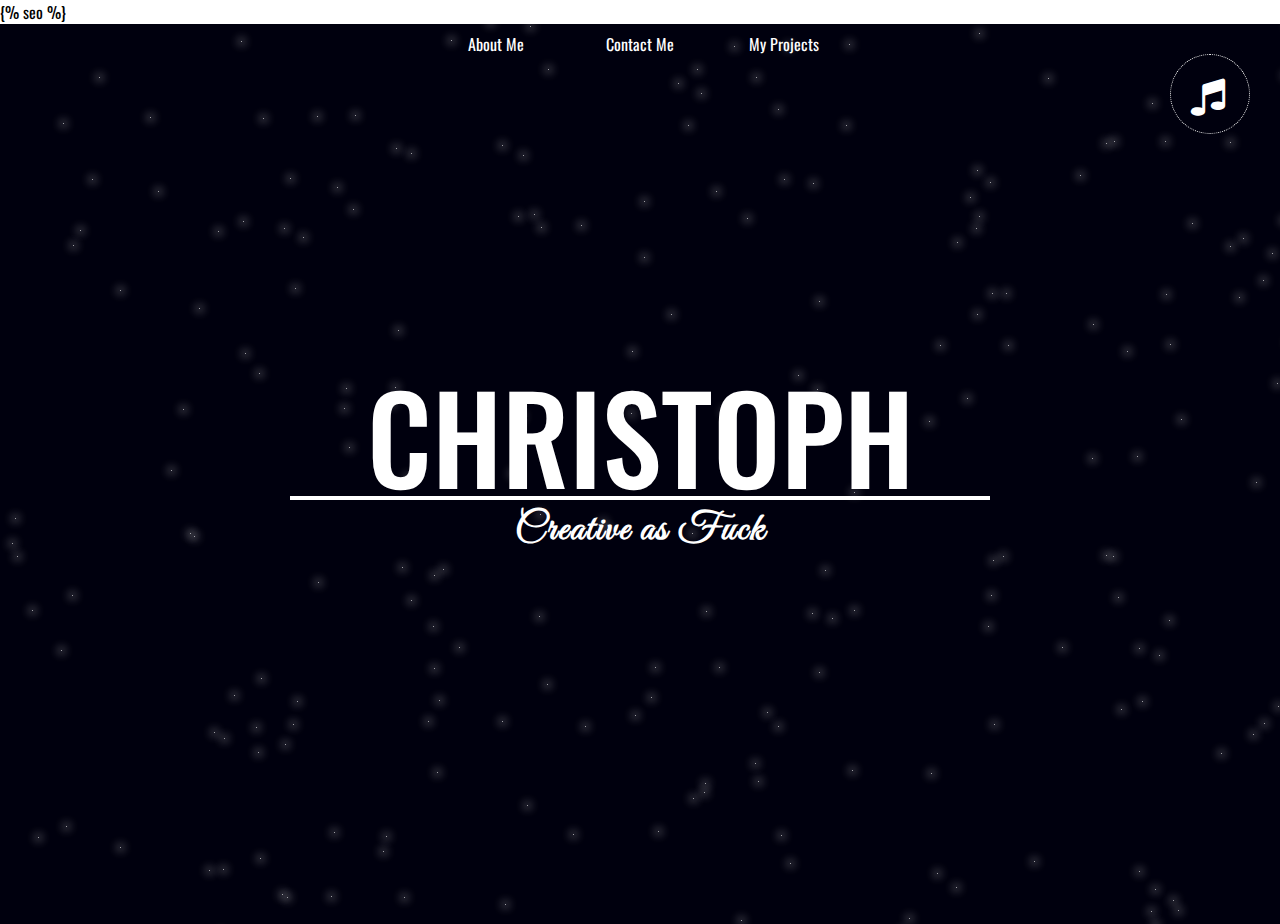
==== index.html @ e94439b6 "metadata" ====
<!DOCTYPE html>
<html>
  <head>
    <meta charset="utf-8">
    <meta name="viewport" content="width=device-width, initial-scale=1.0">
    <meta name="description" content="The portfolio of Christopher William Nekich - A Budding Web Developer from Sydney, Australia">
    <title>Christopher William Nekich - A Web Development Portfolio</title>
    <link rel="stylesheet" href="css/style.css">
    <link rel="stylesheet" href="css/animation.css">
    <link href="https://maxcdn.bootstrapcdn.com/font-awesome/4.7.0/css/font-awesome.min.css" rel="stylesheet"></link>

    {% seo %}
  </head>
  <body class="leave">
    <!-- <audio loop id="player" src="https://res.cloudinary.com/dyqesnour/video/upload/v1514196187/Sunny_Levine_-_San_Francisco_Montage_geb35t.mp3" crossorigin="anonymous"></audio> -->
    <!-- <audio loop id="player" src="https://res.cloudinary.com/dyqesnour/video/upload/v1514629572/I_Can_t_Keep_Up_Original_Mix_glomul.mp3" crossorigin="anonymous"></audio> -->
    <!-- <audio loop id="player" src="https://res.cloudinary.com/dyqesnour/video/upload/v1514644801/all_the_wine_y2f2bf.mp3" crossorigin="anonymous"></audio> -->
    <!-- <audio loop id="player" src="https://res.cloudinary.com/dyqesnour/video/upload/v1514645318/03_Big_Light_eql1bw.mp3" crossorigin="anonymous"></audio> -->
    <!-- <audio loop id="player" src="https://res.cloudinary.com/dyqesnour/video/upload/v1514645449/Be_Mine_x8tppr.mp3" crossorigin="anonymous"></audio> -->
    <!-- <audio loop id="player" src="https://res.cloudinary.com/dyqesnour/video/upload/v1514646119/Your_Girl_t592ms.mp3" crossorigin="anonymous"></audio> -->
    <audio loop id="player" src="https://res.cloudinary.com/dyqesnour/video/upload/so_1.7/v1514646208/01_Intro_zr9d6h.mp3" crossorigin="anonymous"></audio>
    <!-- <audio loop id="player" src="https://res.cloudinary.com/dyqesnour/video/upload/v1514646500/04_Islands_ltidts.mp3" crossorigin="anonymous"></audio> -->


    <div class="container">
      <nav class="leave">
        <a class="aboutlink leave">About Me</a>
        <a class="contactlink leave">Contact Me</a>
        <a class="projectlink leave">My Projects</a>
      </nav>
        <!-- <div class="music"><i class="fa fa-music"></i></div> -->
      <div class="letters">
        <div id="c">C</div><div id="h">H</div><div id="r">R</div><div id="i">I</div><div id="s">S</div><div id="t">T</div><div id="o">O</div><div id="p">P</div><div id="h2">H</div>
      </div>
      <div class="subline"><h4>Creative as Fuck</h4></div>
      <div class="galaxy">
      </div>
    </div>



  <script src="js/main.js" charset="utf-8"></script>
  </body>
</html>
---- css/style.css ----
@import url("https://fonts.googleapis.com/css?family=Great+Vibes|Oswald:400,700");
* {
  margin: 0;
  padding: 0;
  box-sizing: border-box; }

body {
  /*background-color: rgb(0,0,14);*/
  font-family: "Oswald", sans-serif; }

nav {
  height: 40px;
  line-height: 40px;
  text-align: center;
  position: relative;
  /*width: 600px;*/
  /*left: 50%;*/
  /*transform: translateX(-50%);*/ }

nav, a {
  z-index: 16; }

.fade-out :not(.leave) {
  opacity: 0;
  transition: opacity 0.8s; }

.fade {
  display: none !important;
  transition: display 0.8s; }

.aboutlink, .contactlink, .projectlink {
  color: white;
  width: 120px;
  text-align: center;
  display: inline-block;
  margin: 0 10px;
  border-radius: 4px;
  z-index: 20;
  height: 40px;
  cursor: pointer; }

.aboutlink:hover {
  background-color: #58cee3; }

.contactlink:hover {
  background-color: #1f68bf; }

.projectlink:hover {
  background-color: #fe9593; }

.container {
  height: 100vh;
  width: 100vw;
  overflow: hidden;
  background-color: #00000e;
  position: relative; }

.music {
  position: absolute;
  color: white;
  margin: 0 auto;
  right: 30px;
  top: 30px;
  z-index: 20;
  font-size: 40px;
  text-align: center;
  border: 1px dotted white;
  line-height: 75px;
  padding-right: 5px;
  height: 80px;
  width: 80px;
  border-radius: 50%; }

.music:hover {
  cursor: pointer;
  color: black;
  background-color: rgba(255, 255, 255, 0.8); }

.letters {
  margin: 0 auto;
  width: 700px;
  text-align: center;
  position: relative;
  top: 34%;
  overflow: hidden;
  border-bottom: 4px solid white;
  /*opacity: 0.9;*/
  height: 130px;
  line-height: 130px;
  z-index: 1; }
  .letters * {
    color: white;
    display: inline-block;
    font-size: 120px;
    font-weight: 500; }

.subline {
  font-family: "Great Vibes", cursive;
  color: white;
  width: 330px;
  font-size: 40px;
  position: relative;
  margin: 0 auto;
  top: 34.5vh;
  overflow: hidden;
  z-index: 1;
  text-align: center;
  letter-spacing: 2px; }

.galaxy {
  height: 100%;
  width: 100%;
  position: absolute;
  top: 0;
  left: 0;
  z-index: 2; }

.star {
  width: 1px;
  height: 1px;
  border-radius: 50%;
  background-color: white;
  position: absolute;
  -webkit-box-shadow: 0 0 10px 2px white;
  -moz-box-shadow: 0 0 10px 2px white;
  box-shadow: 0 0 10px 2px white;
  opacity: 0.8;
  z-index: 2; }

@media only screen and (max-width: 420px) {
  .aboutlink, .contactlink, .projectlink {
    color: white;
    width: 80px;
    text-align: center;
    display: inline-block;
    margin: 0 10px;
    border-radius: 4px;
    z-index: 20;
    height: 40px;
    font-size: 16px; }

  .music {
    top: 50px; }

  .letters * {
    font-size: 44px; }

  .letters {
    width: 240px;
    line-height: 60px;
    height: 60px; }

  .subline {
    font-size: 20px; } }

/*# sourceMappingURL=style.css.map */
---- css/animation.css ----
.aboutlinkexpand {
  animation: aboutexpand 2.4s ease-in-out 0s 1; }

.contactlinkexpand {
  animation: contactexpand 2.4s ease-in-out 0s 1; }

.projectlinkexpand {
  animation: projectsexpand 2.4s ease-in-out 0s 1; }

#c {
  animation: letters 2.5s ease-in-out -1.5s 1; }

#h {
  animation: letters 2.5s ease-in-out -1.45s 1; }

#r {
  animation: letters 2.5s ease-in-out -1.4s 1; }

#i {
  animation: letters 2.5s ease-in-out -1.35s 1; }

#s {
  animation: letters 2.5s ease-in-out -1.3s 1; }

#t {
  animation: letters 2.5s ease-in-out -1.25s 1; }

#o {
  animation: letters 2.5s ease-in-out -1.2s 1; }

#p {
  animation: letters 2.5s ease-in-out -1.15s 1; }

#h2 {
  animation: letters 2.5s ease-in-out -1.1s 1; }

.subline h4 {
  animation: subline 3s ease-in-out -1s 1; }

.anim-music {
  animation-name: coloree;
  animation-direction: alternate;
  animation-duration: 2s;
  animation-timing-function: ease-in-out;
  animation-iteration-count: infinite; }

.menu-rotate {
  animation: 0.3s menu-rotate linear 0s 1; }

.galaxy {
  animation: 180s rotateRight infinite linear; }

.fadeIn {
  animation: fadeIn 1.4s linear -0.1s 1; }

@keyframes subline {
  0% {
    transform: translateY(-200px); }
  50% {
    transform: translateY(-200px); }
  100% {
    transform: translateY(0); } }
@keyframes letters {
  0% {
    transform: translateY(180px);
    text-shadow: 0px 0px 140px white; }
  52% {
    transform: translateY(180px);
    text-shadow: 0px 0px 140px white; }
  80% {
    transform: translateY(-10px); }
  100% {
    transform: translateY(0);
    text-shadow: 0px 0px 5px white; } }
@keyframes coloree {
  0% {
    color: white; }
  100% {
    color: #53d1ee; } }
@keyframes rotateRight {
  100% {
    transform: rotate(360deg); } }
@keyframes aboutexpand {
  0% {
    background-color: #58cee3; }
  20% {
    color: #58cee3; }
  40% {
    width: 100vw;
    margin: 0; }
  50% {
    background-color: #58cee3;
    height: 100vh;
    width: 100vw;
    margin: 0; }
  100% {
    height: 100vh;
    width: 100vw; } }
@keyframes contactexpand {
  0% {
    background-color: #1f68bf; }
  20% {
    color: #1f68bf; }
  40% {
    width: 100vw;
    margin: 0; }
  50% {
    background-color: #1f68bf;
    height: 100vh;
    width: 100vw;
    margin: 0; }
  100% {
    height: 100vh;
    width: 100vw; } }
@keyframes projectsexpand {
  0% {
    background-color: #fe9593; }
  20% {
    color: #fe9593; }
  40% {
    width: 100vw;
    margin: 0; }
  50% {
    background-color: #fe9593;
    height: 100vh;
    width: 100vw;
    margin: 0; }
  100% {
    height: 100vh;
    width: 100vw;
    color: #fe9593; } }
@keyframes fadeIn {
  0% {
    opacity: 0; }
  100% {
    opacity: 1; } }
@keyframes menu-rotate {
  100% {
    transform: rotate(179deg); } }
@keyframes menu-hover {
  100% {
    transform: translateY(-2px); } }

/*# sourceMappingURL=animation.css.map */
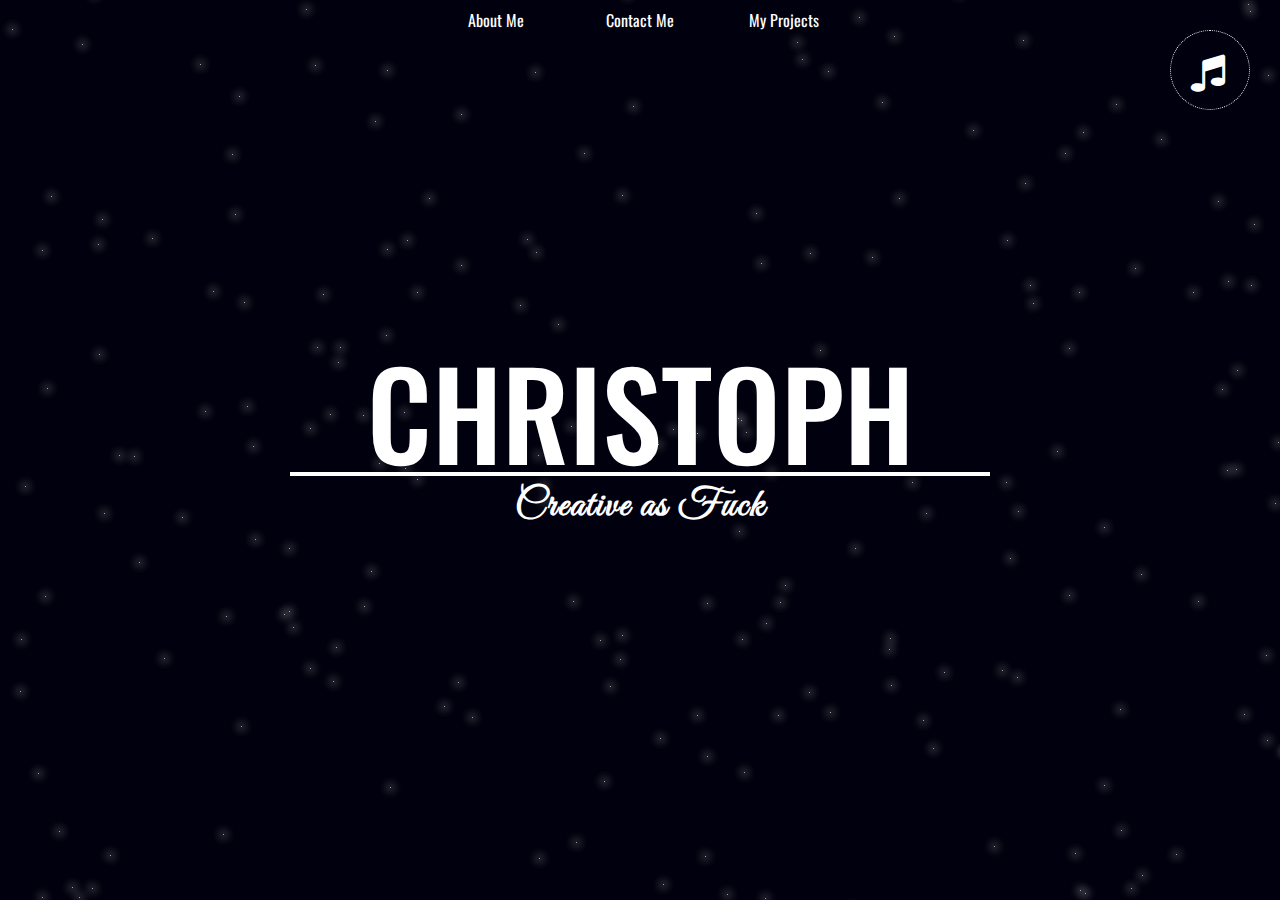
==== commit e046f920: "got rid of jekyll stuff" ====
--- a/index.html
+++ b/index.html
@@ -8,8 +8,6 @@
     <link rel="stylesheet" href="css/style.css">
     <link rel="stylesheet" href="css/animation.css">
     <link href="https://maxcdn.bootstrapcdn.com/font-awesome/4.7.0/css/font-awesome.min.css" rel="stylesheet"></link>
-
-    {% seo %}
   </head>
   <body class="leave">
     <!-- <audio loop id="player" src="https://res.cloudinary.com/dyqesnour/video/upload/v1514196187/Sunny_Levine_-_San_Francisco_Montage_geb35t.mp3" crossorigin="anonymous"></audio> -->
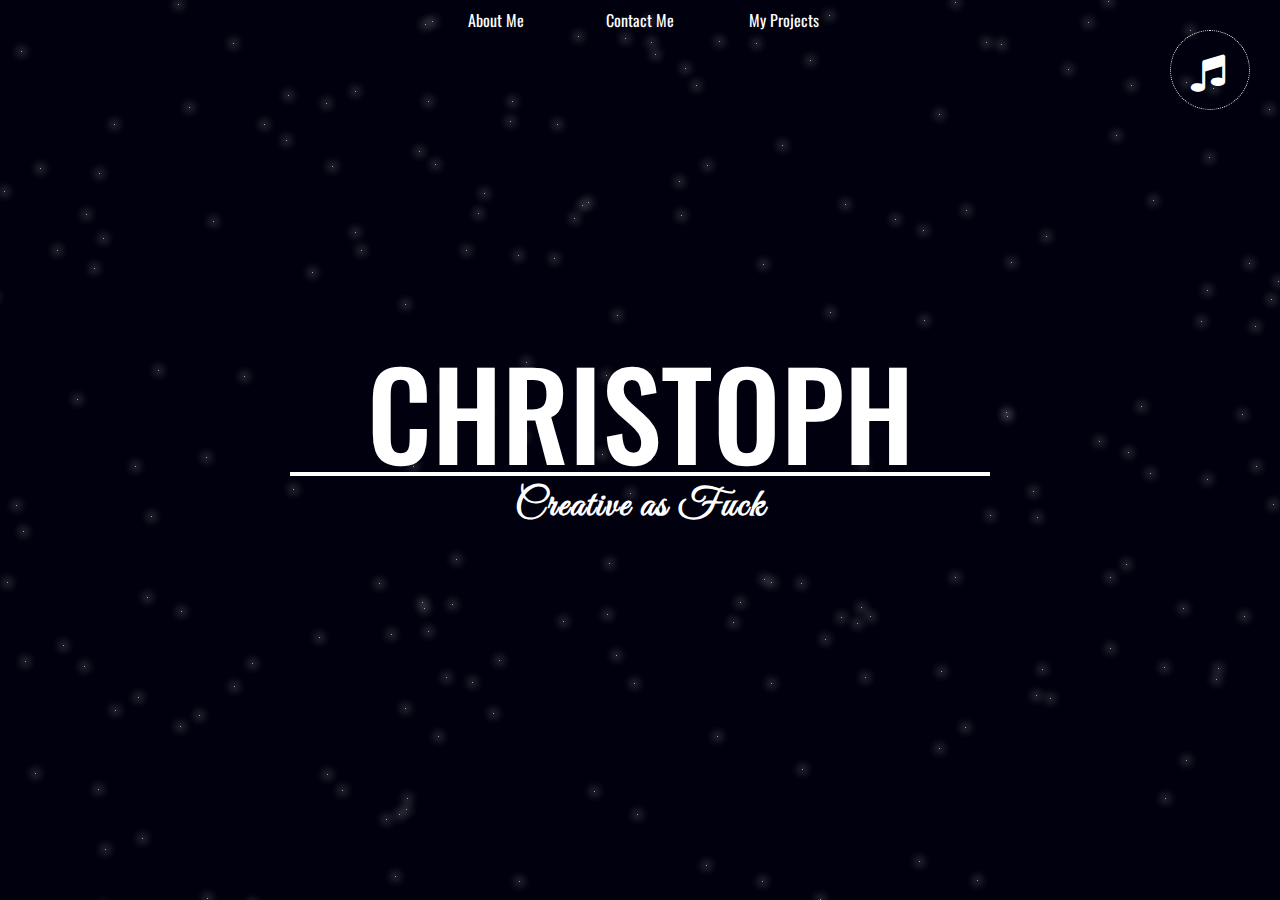
==== commit b5832618: "fixed canonical link" ====
--- a/index.html
+++ b/index.html
@@ -8,6 +8,7 @@
     <link rel="stylesheet" href="css/style.css">
     <link rel="stylesheet" href="css/animation.css">
     <link href="https://maxcdn.bootstrapcdn.com/font-awesome/4.7.0/css/font-awesome.min.css" rel="stylesheet"></link>
+    <link rel="canonical" href="https://thechriswill.com"/>
   </head>
   <body class="leave">
     <!-- <audio loop id="player" src="https://res.cloudinary.com/dyqesnour/video/upload/v1514196187/Sunny_Levine_-_San_Francisco_Montage_geb35t.mp3" crossorigin="anonymous"></audio> -->
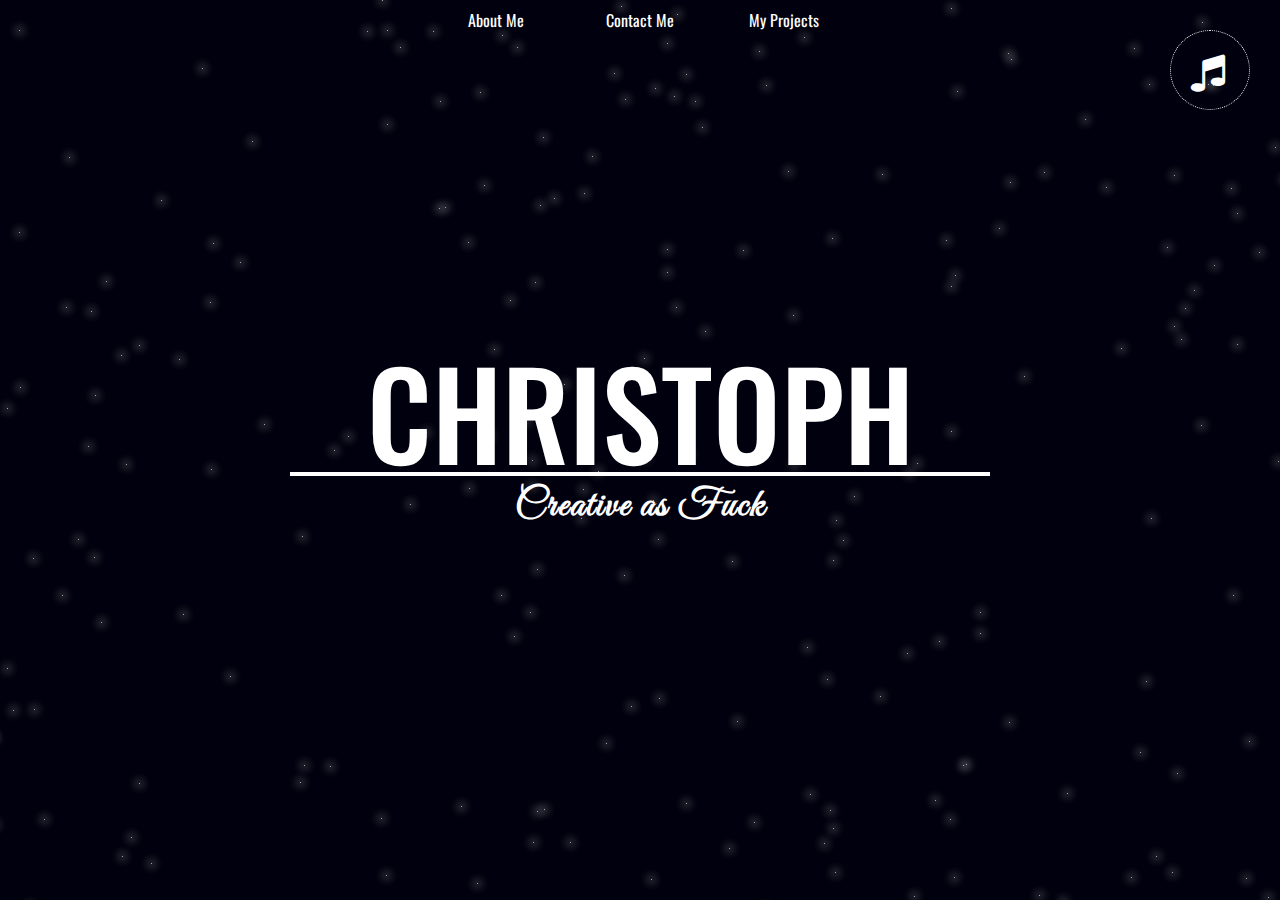
==== commit 96c1c604: "added favicon" ====
--- a/index.html
+++ b/index.html
@@ -9,6 +9,7 @@
     <link rel="stylesheet" href="css/animation.css">
     <link href="https://maxcdn.bootstrapcdn.com/font-awesome/4.7.0/css/font-awesome.min.css" rel="stylesheet"></link>
     <link rel="canonical" href="https://thechriswill.com"/>
+    <link rel="shortcut icon" type="image/x-icon" href="favicon.ico">
   </head>
   <body class="leave">
     <!-- <audio loop id="player" src="https://res.cloudinary.com/dyqesnour/video/upload/v1514196187/Sunny_Levine_-_San_Francisco_Montage_geb35t.mp3" crossorigin="anonymous"></audio> -->
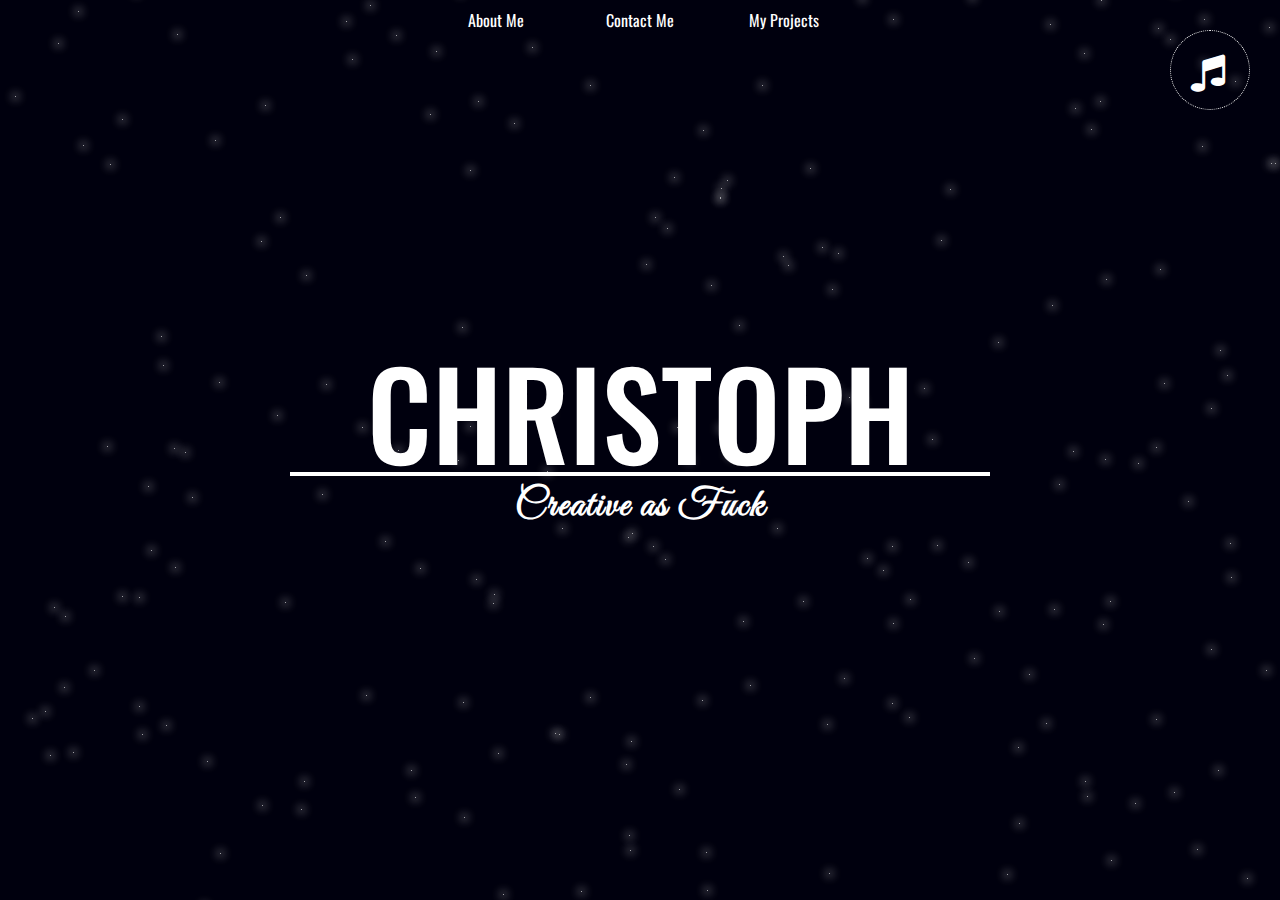
==== commit 81426c56: "got rid of jquery" ====
--- a/index.html
+++ b/index.html
@@ -4,6 +4,7 @@
     <meta charset="utf-8">
     <meta name="viewport" content="width=device-width, initial-scale=1.0">
     <meta name="description" content="The portfolio of Christopher William Nekich - A Budding Web Developer from Sydney, Australia">
+    <meta name="robots" content="index,follow">
     <title>Christopher William Nekich - A Web Development Portfolio</title>
     <link rel="stylesheet" href="css/style.css">
     <link rel="stylesheet" href="css/animation.css">
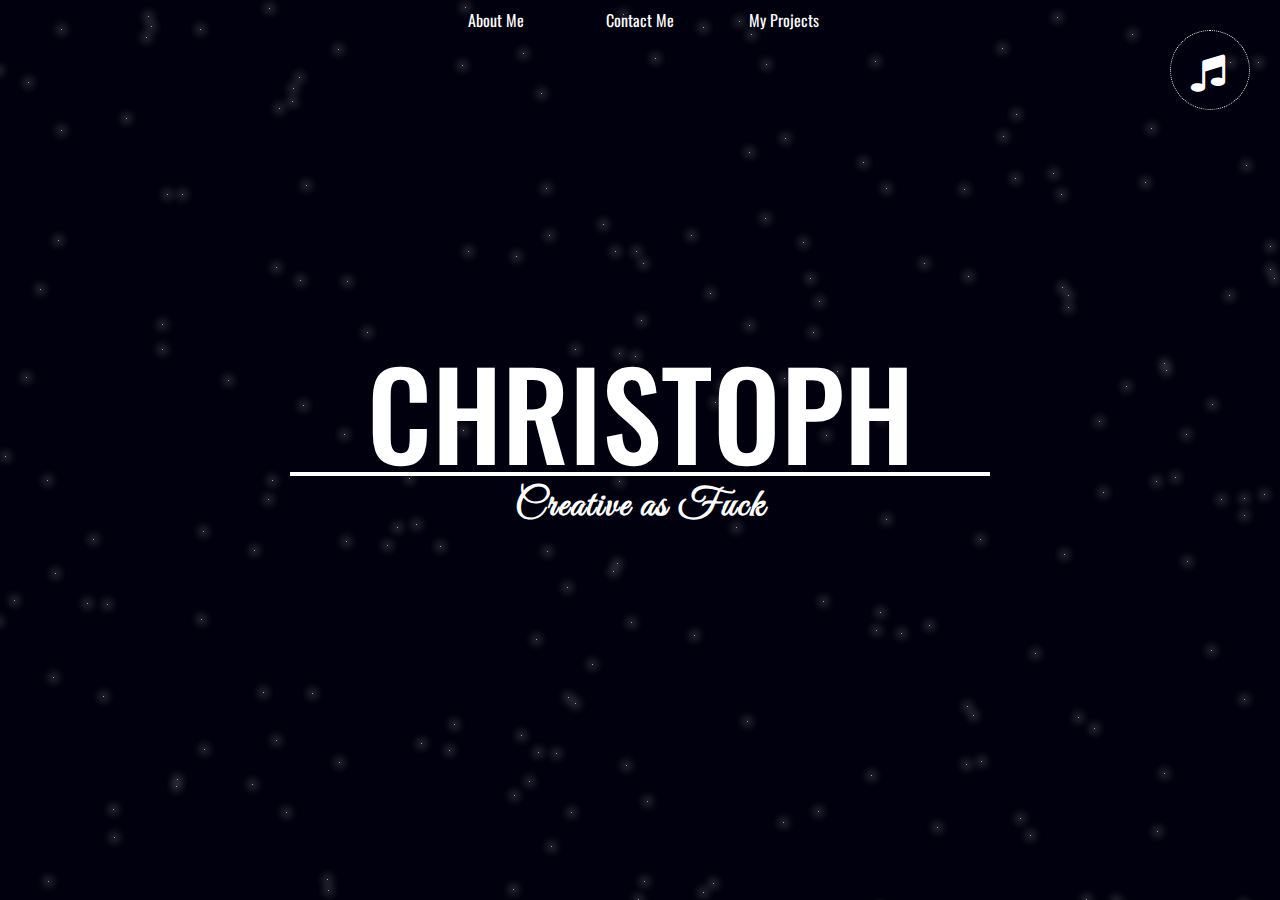
==== commit dbafa02a: "screen width metadata to every html page" ====
--- a/index.html
+++ b/index.html
@@ -30,9 +30,9 @@
         <a class="projectlink leave">My Projects</a>
       </nav>
         <!-- <div class="music"><i class="fa fa-music"></i></div> -->
-      <div class="letters">
-        <div id="c">C</div><div id="h">H</div><div id="r">R</div><div id="i">I</div><div id="s">S</div><div id="t">T</div><div id="o">O</div><div id="p">P</div><div id="h2">H</div>
-      </div>
+      <h1 class="letters">
+        <span id="c">C</span><span id="h">H</span><span id="r">R</span><span id="i">I</span><span id="s">S</span><span id="t">T</span><span id="o">O</span><span id="p">P</span><span id="h2">H</span>
+      </h1>
       <div class="subline"><h4>Creative as Fuck</h4></div>
       <div class="galaxy">
       </div>
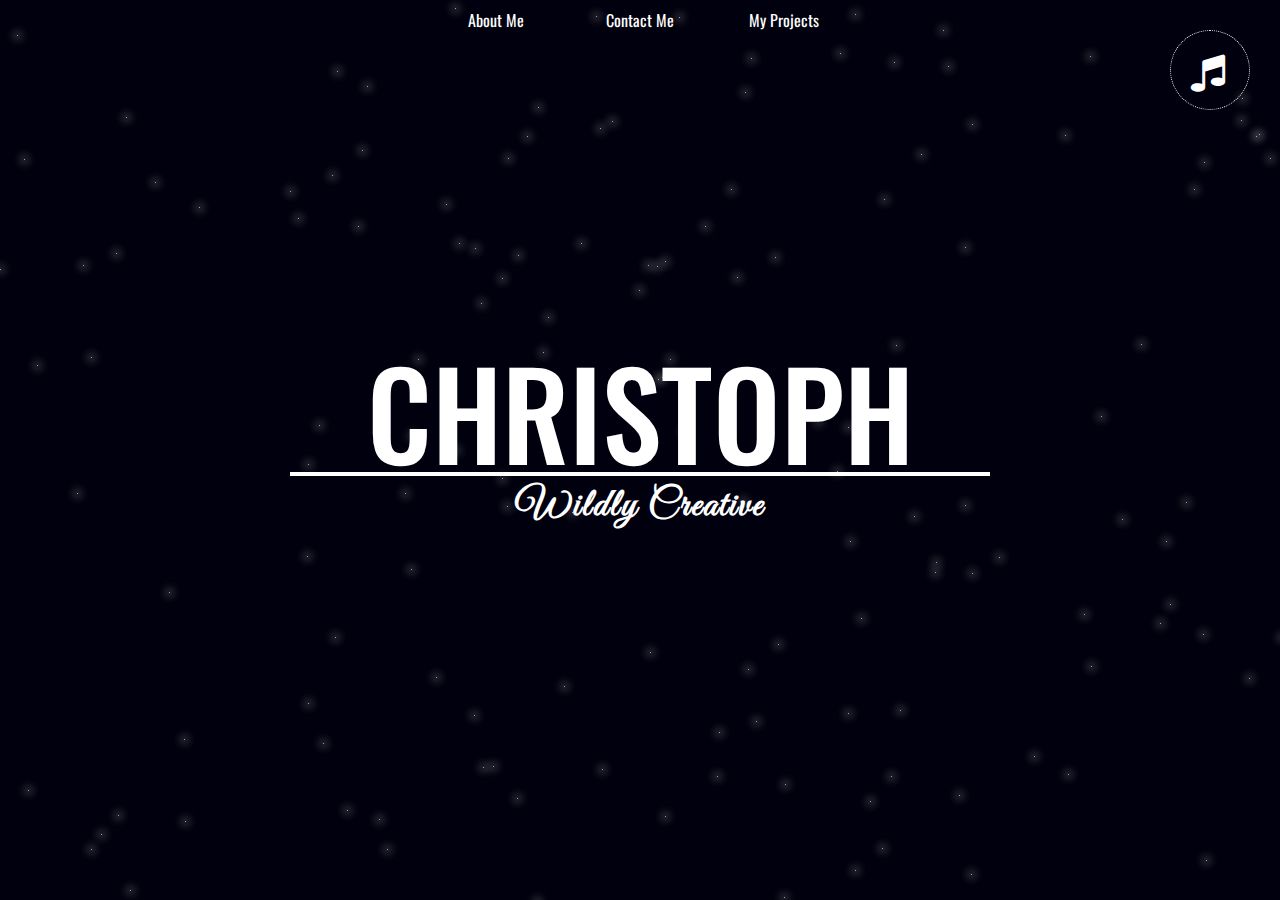
==== commit 7dd99ee1: "changes" ====
--- a/index.html
+++ b/index.html
@@ -33,7 +33,7 @@
       <h1 class="letters">
         <span id="c">C</span><span id="h">H</span><span id="r">R</span><span id="i">I</span><span id="s">S</span><span id="t">T</span><span id="o">O</span><span id="p">P</span><span id="h2">H</span>
       </h1>
-      <div class="subline"><h4>Creative as Fuck</h4></div>
+      <div class="subline"><h4>Wildly Creative</h4></div>
       <div class="galaxy">
       </div>
     </div>
--- a/css/style.css
+++ b/css/style.css
@@ -46,7 +46,7 @@
   background-color: #1f68bf; }
 
 .projectlink:hover {
-  background-color: #fe9593; }
+  background-color: #d43256; }
 
 .container {
   height: 100vh;
@@ -87,7 +87,7 @@
   /*opacity: 0.9;*/
   height: 130px;
   line-height: 130px;
-  z-index: 1; }
+  z-index: 4; }
   .letters * {
     color: white;
     display: inline-block;
@@ -103,7 +103,7 @@
   margin: 0 auto;
   top: 34.5vh;
   overflow: hidden;
-  z-index: 1;
+  z-index: 4;
   text-align: center;
   letter-spacing: 2px; }
 
@@ -125,7 +125,16 @@
   -moz-box-shadow: 0 0 10px 2px white;
   box-shadow: 0 0 10px 2px white;
   opacity: 0.8;
-  z-index: 2; }
+  z-index: 4; }
+
+.glow {
+  width: 10px;
+  height: 10px;
+  border-radius: 50%;
+  position: absolute;
+  z-index: 25;
+  transform: scale(0);
+  opacity: 0.8; }
 
 @media only screen and (max-width: 420px) {
   .aboutlink, .contactlink, .projectlink {
--- a/css/animation.css
+++ b/css/animation.css
@@ -1,10 +1,22 @@
+.menu-button:hover #bar1 {
+  animation: menu-hover 0.35s ease-in-out 0s alternate infinite; }
+
+.menu-button:hover #bar2 {
+  animation: menu-hover 0.35s ease-in-out 0.1s alternate infinite; }
+
+.menu-button:hover #bar3 {
+  animation: menu-hover 0.35s ease-in-out 0.2s alternate infinite; }
+
 .aboutlinkexpand {
+  color: #58cee3;
   animation: aboutexpand 2.4s ease-in-out 0s 1; }
 
 .contactlinkexpand {
+  color: #1f68bf;
   animation: contactexpand 2.4s ease-in-out 0s 1; }
 
 .projectlinkexpand {
+  color: #d43256;
   animation: projectsexpand 2.4s ease-in-out 0s 1; }
 
 #c {
@@ -53,6 +65,9 @@
 .fadeIn {
   animation: fadeIn 1.4s linear -0.1s 1; }
 
+.menu-extend {
+  animation: menu-extend 0.5s ease-in-out -0.1s 1; }
+
 @keyframes subline {
   0% {
     transform: translateY(-200px); }
@@ -83,8 +98,6 @@
 @keyframes aboutexpand {
   0% {
     background-color: #58cee3; }
-  20% {
-    color: #58cee3; }
   40% {
     width: 100vw;
     margin: 0; }
@@ -99,8 +112,6 @@
 @keyframes contactexpand {
   0% {
     background-color: #1f68bf; }
-  20% {
-    color: #1f68bf; }
   40% {
     width: 100vw;
     margin: 0; }
@@ -114,21 +125,18 @@
     width: 100vw; } }
 @keyframes projectsexpand {
   0% {
-    background-color: #fe9593; }
-  20% {
-    color: #fe9593; }
+    background-color: #d43256; }
   40% {
     width: 100vw;
     margin: 0; }
   50% {
-    background-color: #fe9593;
+    background-color: #d43256;
     height: 100vh;
     width: 100vw;
     margin: 0; }
   100% {
     height: 100vh;
-    width: 100vw;
-    color: #fe9593; } }
+    width: 100vw; } }
 @keyframes fadeIn {
   0% {
     opacity: 0; }
@@ -140,5 +148,15 @@
 @keyframes menu-hover {
   100% {
     transform: translateY(-2px); } }
+@keyframes menu-drop {
+  0% {
+    transform: translateY(-180px); }
+  100% {
+    transform: translateY(0); } }
+@keyframes menu-extend {
+  0% {
+    max-height: 0; }
+  100% {
+    max-height: 200px; } }
 
 /*# sourceMappingURL=animation.css.map */
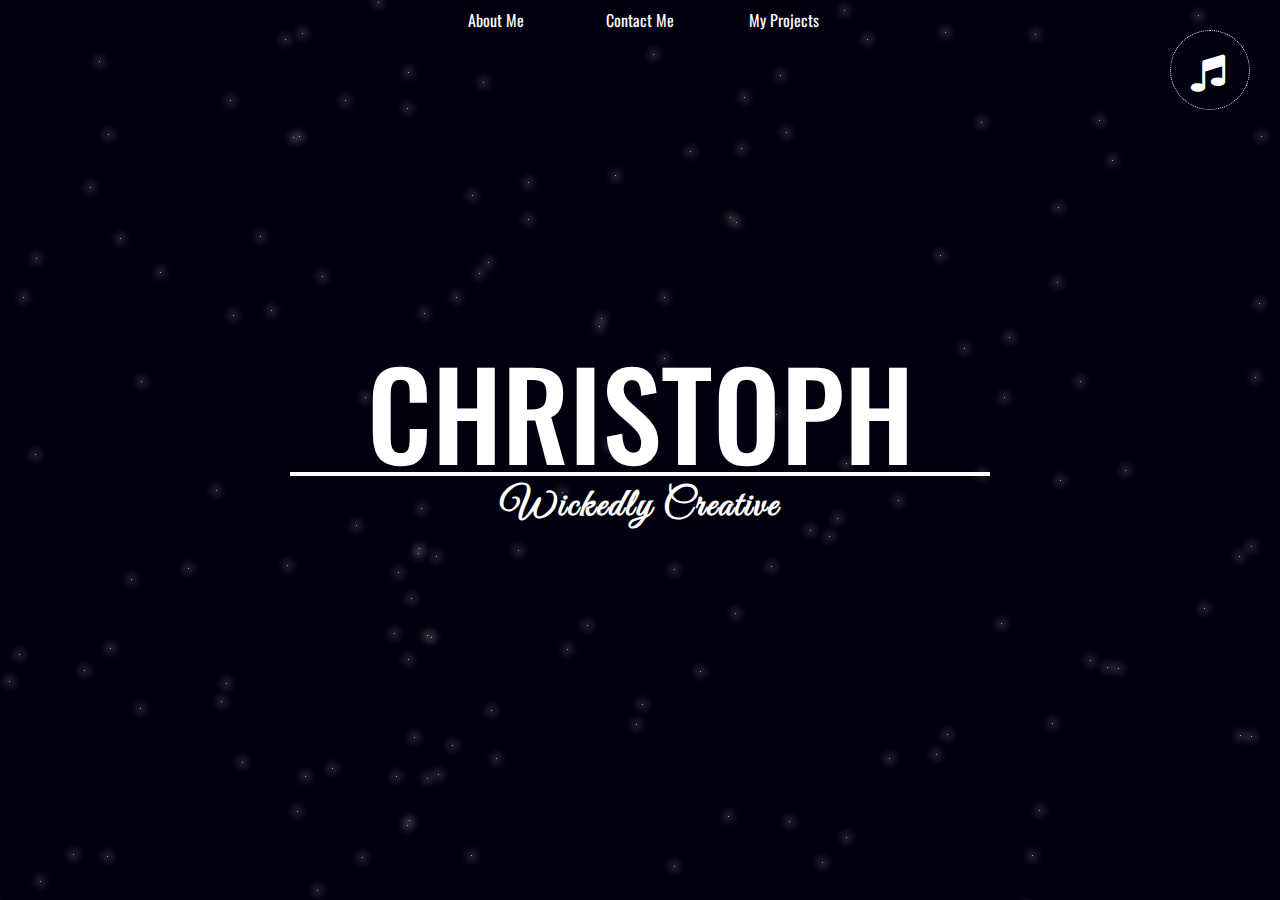
==== commit 25f89103: "changed tagline" ====
--- a/index.html
+++ b/index.html
@@ -33,7 +33,7 @@
       <h1 class="letters">
         <span id="c">C</span><span id="h">H</span><span id="r">R</span><span id="i">I</span><span id="s">S</span><span id="t">T</span><span id="o">O</span><span id="p">P</span><span id="h2">H</span>
       </h1>
-      <div class="subline"><h4>Wildly Creative</h4></div>
+      <div class="subline"><h4>Wickedly Creative</h4></div>
       <div class="galaxy">
       </div>
     </div>
